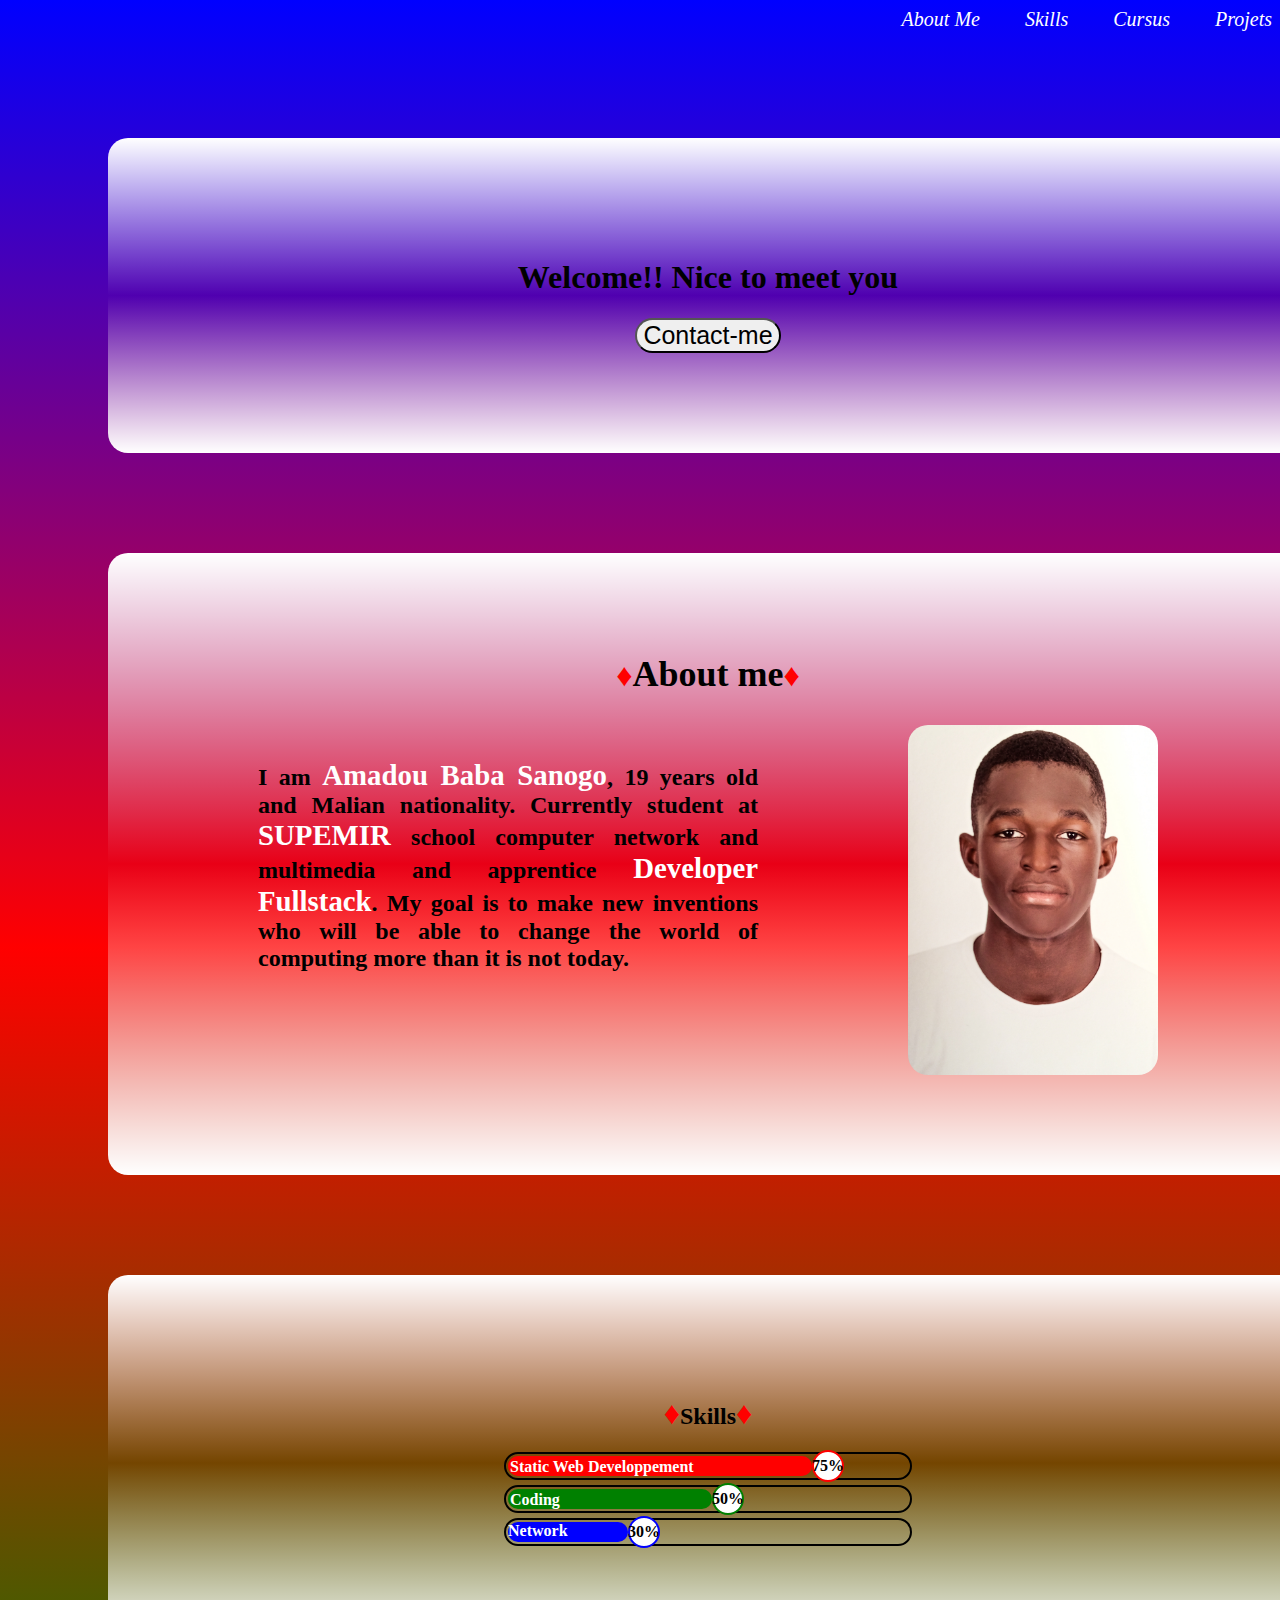
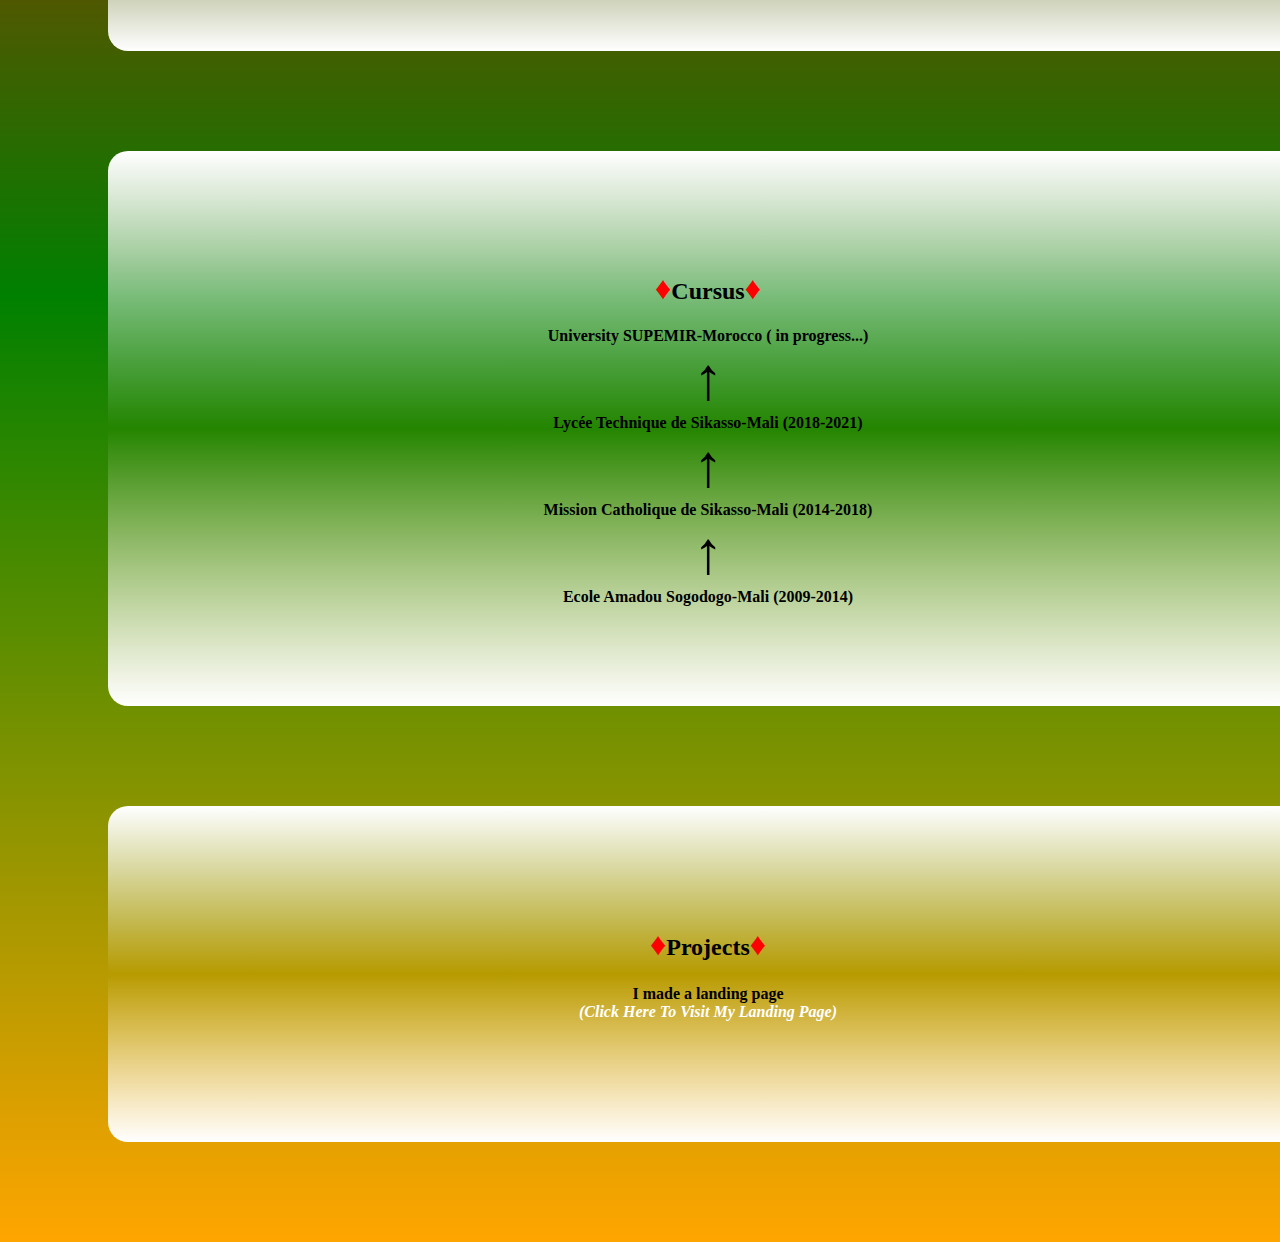
==== portfolio.html @ 0e8484d2 "Add files via upload" ====
<!DOCTYPE html>
<html lang="en">
<head>
    <meta charset="UTF-8">
    <meta http-equiv="X-UA-Compatible" content="IE=edge">
    <meta name="viewport" content="width=device-width, initial-scale=1.0">
    <title>Baba portfolio</title>
    <link rel="stylesheet" href="folio.css">
</head>
<body>
        <nav class="header__container">
            <li class="header--li--style"><a class="a--style" href="#About me">About me </a></li>
            <li class="header--li--style"><a class="a--style" href="#Skills">Skills </a></li>
            <li class="header--li--style"><a class="a--style" href="#Cursus">Cursus</a></li>
            <li class="header--li--style"><a class="a--style" href="#Projects">Projets</a></li>
        </nav>
        <div class="Welcome__container">
            <h1>Welcome!! Nice to meet you</h1>
            <a href="./Contact-me.html"> <button class="Contact-me--button" value="Contact-me">Contact-me</button></a>
        </div>
            <section class="body__container">
                    <div id="About me" class="Aboutme__container">
                        <h2><span class="icone--style">♦</span>About me<span class="icone--style">♦</span></h2>
                        <div class="content__container">
                            <div class="paragraph__container">
                                <h4>I am <span class="name--style">Amadou Baba Sanogo</span>, 19 years old and Malian nationality. Currently student at <span class="name--style">SUPEMIR</span>  school computer network and multimedia and apprentice <span class="name--style">Developer Fullstack</span>. My goal is to make new inventions who will be able to change the world of computing more than it is not today.</h4>                            </div>
                                <img src="./IMG_20221124_172805_933.jpg" alt="My photo" title="Me">
                            </div>
                    </div>  
                        <div id="Skills" class="Skills__container">
                            <h2><span class="icone--style">♦</span>Skills<span class="icone--style">♦</span></h2> 
                                <div class="progression">
                                    <div class="Web--progression" >static web developpement</div><span class="progression--percent Web--progression--percent">75%</span>
                                </div>
                                <div class="progression">
                                    <div class="Coding--progression">coding</div><span class="progression--percent Coding--progression--percent">50%</span>
                                </div>
                                <div class="progression">
                                    <div class="Network--progression">network</div><span class="progression--percent Network--progression--percent">30%</span>
                                </div>
                         </div>
                        <div id="Cursus" class="Cursus__container">
                            <h2><span class="icone--style">♦</span>Cursus<span class="icone--style">♦</span></h2>
                            <li class="Cursus--li--style"><strong>University SUPEMIR-Morocco ( in progress...) </strong> </li>
                            <li class="Cursus--li--style"><span class="Arrow">↑</span></li>
                            <li class="Cursus--li--style"><strong>Lycée Technique de Sikasso-Mali (2018-2021)</strong></li>
                            <li class="Cursus--li--style"><span class="Arrow">↑</span></li>
                            <li class="Cursus--li--style"><strong>Mission Catholique de Sikasso-Mali (2014-2018)</strong></li>
                            <li class="Cursus--li--style"><span class="Arrow">↑</span></li>
                            <li class="Cursus--li--style"><strong>Ecole Amadou Sogodogo-Mali (2009-2014)</strong></li>
                        </div>
                            <div id="Projects" class=" Projects__container">
                                <h2><span class="icone--style">♦</span>Projects<span class="icone--style">♦</span></h2>
                               <h4>
                                I made a landing page <br><a href="./landing page.html" target="_blank" class="a--style">(Click here to visit my landing page)</a> 
                               </h4>
                            </div>
            </section>
</body>
</html>
---- folio.css ----
body{
    background-image: linear-gradient(to top, orange,green,red,blue) ;
}
.header__container{
    padding-top: 0px;
    border-radius: 5px;
    font-family: cursive,'Times New Roman', Times, serif;
    min-width: 800px;
    height: 30px;
    font-size: 20px;
    text-align: right;
}
.a--style{
    text-decoration:none;
    font-style:italic;
    color: white;
    text-transform: capitalize;
}
.a--style:hover{
    color: red;
}
.body__container{
 border-radius: 20px;
 margin-top: 100px;
 min-width: 1000px;
}
.Welcome__container{
    background-image:linear-gradient(to top, white,transparent,white);
    text-align: center;
    border-radius: 20px;
    min-width: 1000px;
    margin:100px;
    padding: 100px;
}
.Contact-me--button{
    text-align: center;
    color: black;
    font-size: 25px;
    border-radius: 20px;
}
.Contact-me--button:hover{
    color: white;
    cursor:grab;
    animation: button 2s infinite;
}
@keyframes button{
    0%{
        background-color: red;
    }
    50%{
        background-color:green ;
    }
    100%{
        background-color: blue;
    }
   }
.content__container{
    display: flex;
    align-content: center;
}
.Aboutme__container{
    background-image:linear-gradient(to top, white,transparent,white);
    border-radius: 20px;
    margin:100px;
    padding: 100px;
    min-width: 1000px;
    font-size: 150%;
}
.Aboutme__container> h2{
    text-align: center;
    margin-top: 0px;
}
.paragraph__container{
    text-align: justify;
    width: 500px;
    min-width: 500px;
    margin: 2px 200px auto 50px;
}
img{
margin-left: -50px ;
}
.Skills__container{
    background-image:linear-gradient(to top, white,transparent,white);
    border-radius: 20px;
    margin:100px;
    padding: 100px;
    min-width: 1000px;
}
.Skills__container> h2{
    text-align: center;
}
.Skills__container> div{
    padding: 2px;
    margin: 5px auto;
}
.name--style{
    font-size: 120%;
    color:white ;
}
.Skills--li--style{
    display: inline-block;
}
.Cursus__container{
    background-image:linear-gradient(to top, white,transparent,white);
    text-align: center;
    border-radius: 20px;
    margin:100px;
    padding: 100px;
    min-width: 1000px;
}
.Projects__container{
    background-image:linear-gradient(to top, white,transparent,white);
    text-align: center;
    border-radius: 20px;
    margin:100px;
    padding: 100px;
    min-width: 1000px;
}
img{
    width: 250px;
    height:350px;
    border-radius: 20px;
}

.header--li--style {
    display: inline-block;
    margin-left: 40px;
    list-style: none;
    text-align: center;
}
.icone--style{
    font-size: xx-large;
    color: red;
}
.progression{
    width: 400px;
    max-height: 20px;
    border: 2px solid black;
    border-radius: 100px;
    background-color: transparent;
    display:flex;
    margin-bottom: 10px;
}
.Network--progression , .Coding--progression, .Web--progression{
    border: 2px solid transparent;
    border-radius: 20px;
    background-color: #355326;
    color: white;
    text-align: left;
    text-transform: capitalize;
    font-weight: bolder;
}
.Network--progression{
    width: 120px;
    background-color: blue;
    animation: Progression 10s infinite ;
    border: none;
}
.Network--progression--percent{
    border: 2px solid blue;
}
.Coding--progression{
    width: 200px;
    background-color: green;
    animation: Progression 10s infinite ;
}
.Coding--progression--percent{
    border: 2px solid green;
}
.Web--progression{
    width: 300px;
    background-color: red;
    animation: Progression 10s infinite ;
}
.Web--progression--percent{
    border: 2px solid red;
}
.progression--percent{
    height: 28px;
    width: 28px;
    color: black;
    margin-right: -25px;
    margin-top: -6px;
    font-weight: bolder;
    float: right;
    background:white;
    border-radius: 50%;
    color: #000;
    display: flex;
    align-items: center;
    justify-content:center ;
}
@keyframes Progression{
    0%{
        width:0 ;
        color: transparent;
    }
    75%{
       color: transparent;
    }
    100%{

    }
}

.Cursus--li--style{
    list-style: none;
    text-align: center;
}
.Arrow{
font-size: 60px;
}
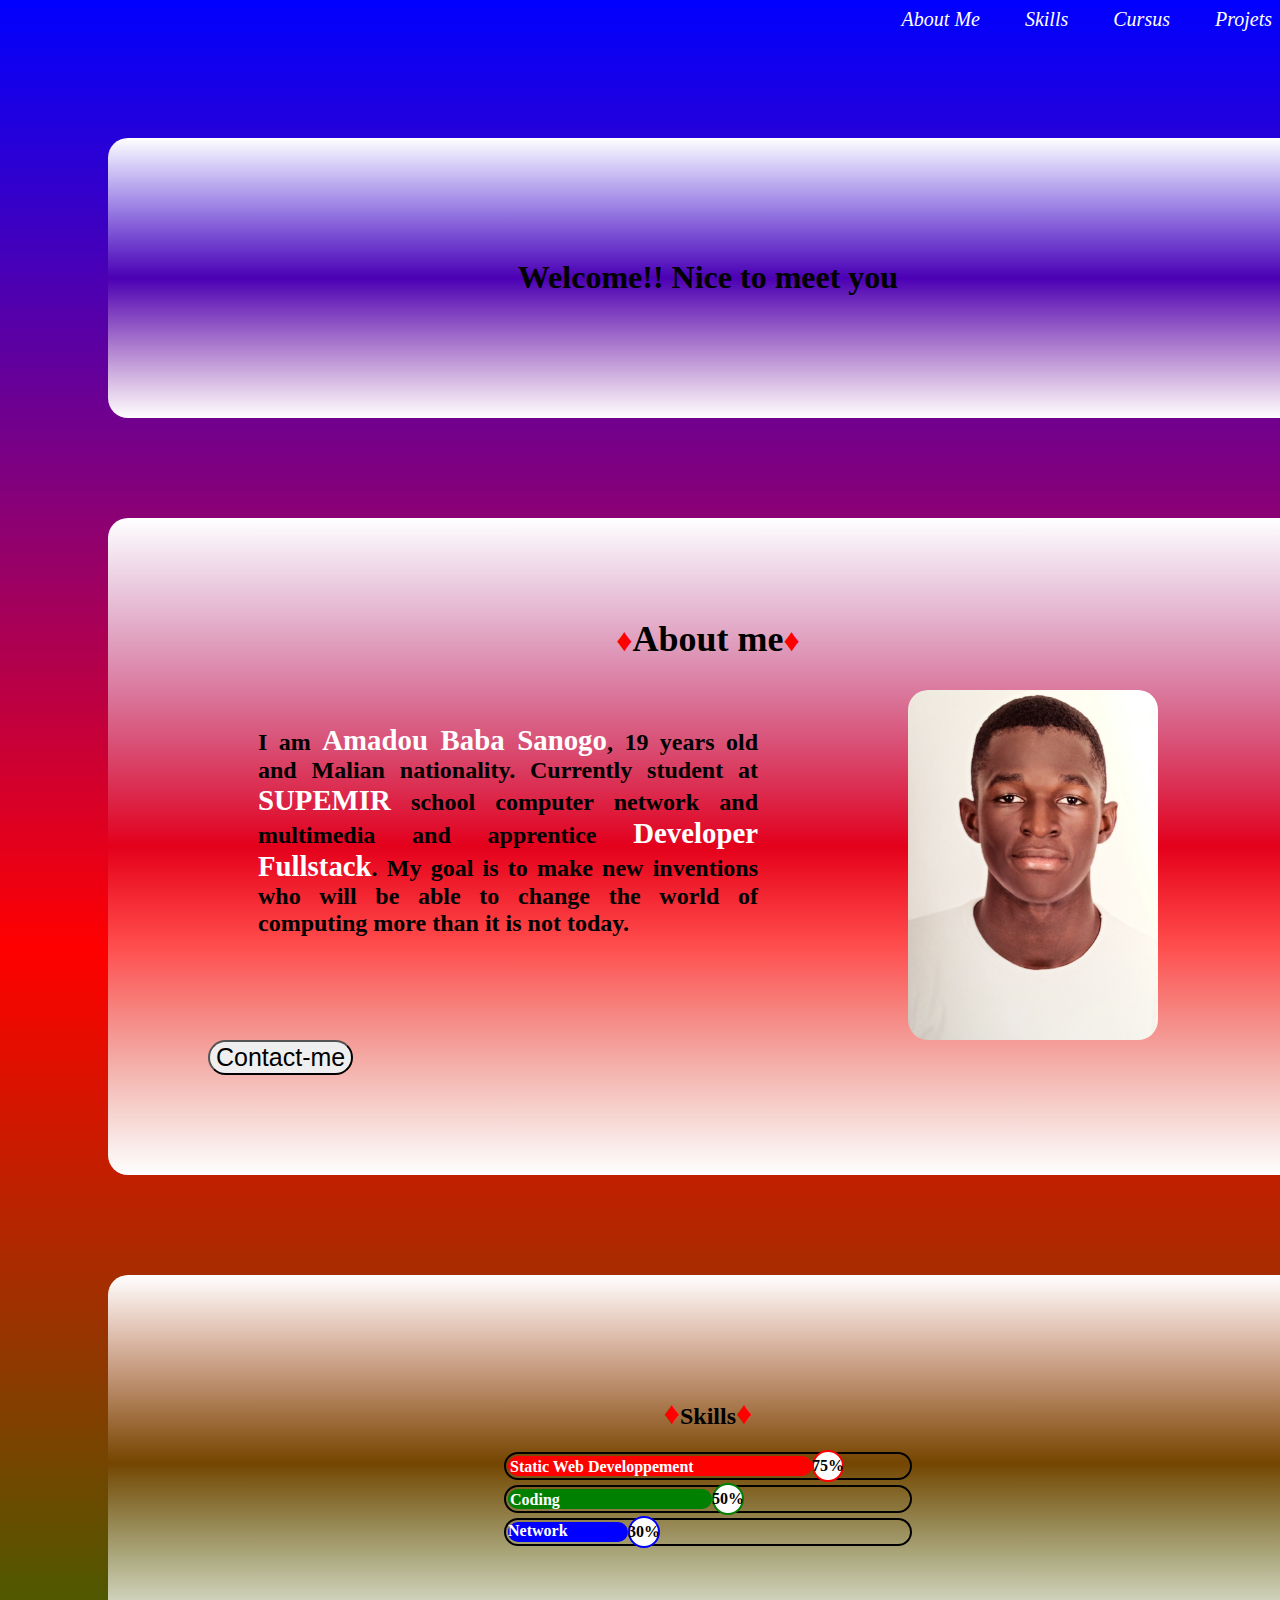
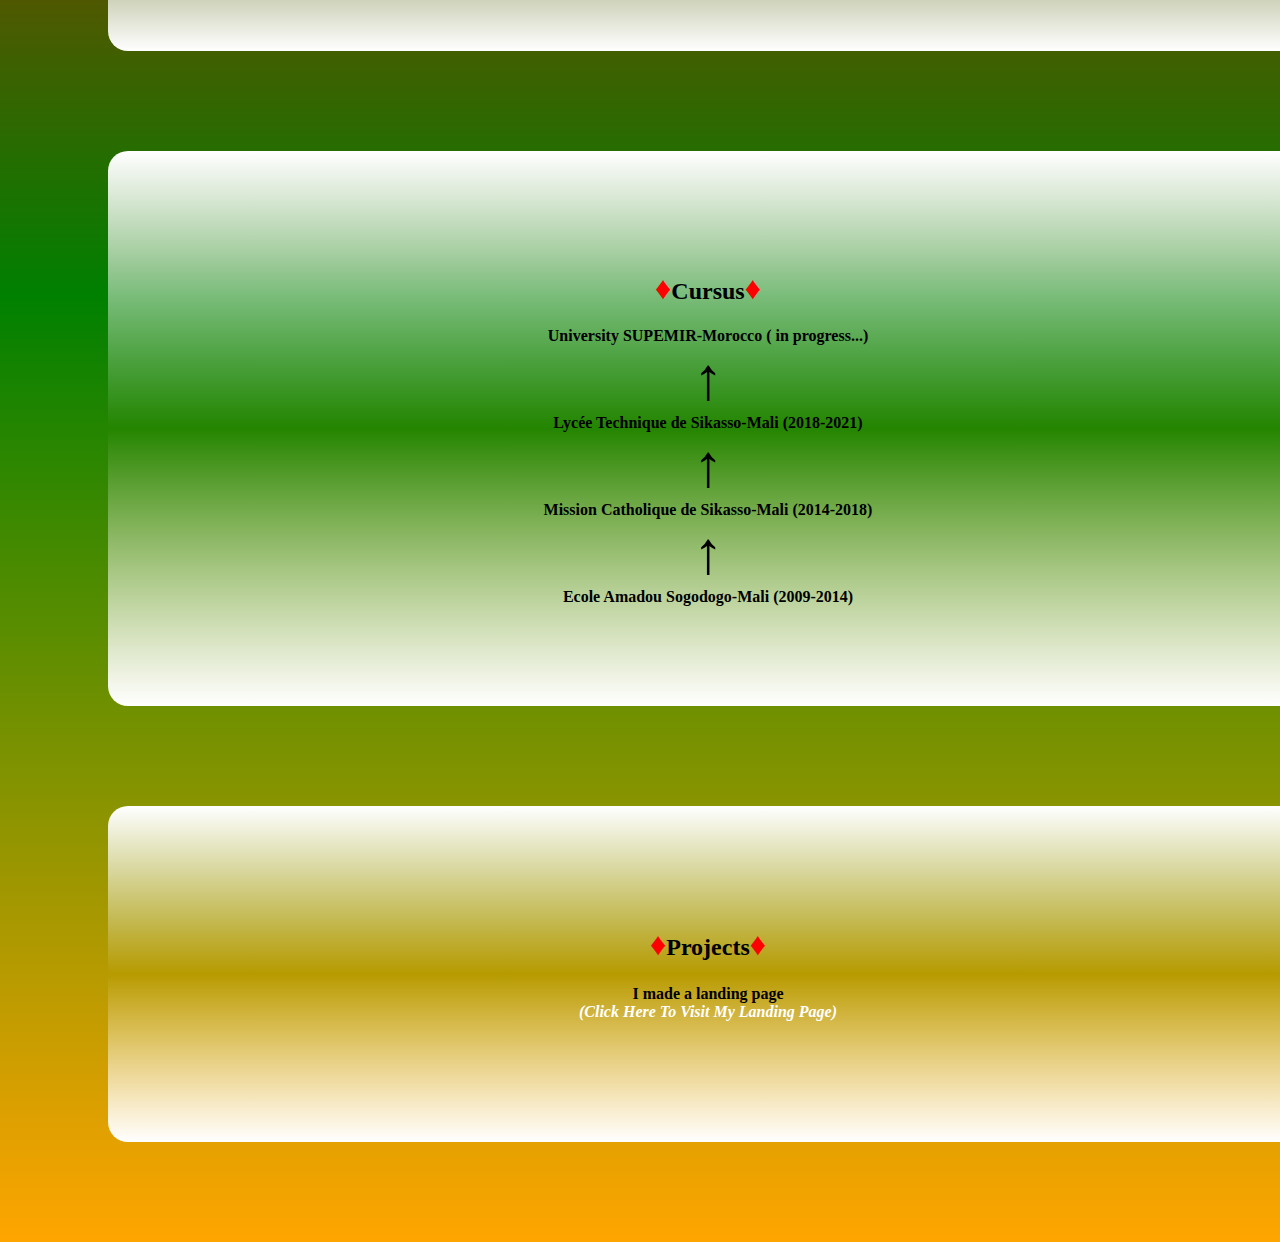
==== commit 89846d50: "Add files via upload" ====
--- a/portfolio.html
+++ b/portfolio.html
@@ -16,7 +16,6 @@
         </nav>
         <div class="Welcome__container">
             <h1>Welcome!! Nice to meet you</h1>
-            <a href="./Contact-me.html"> <button class="Contact-me--button" value="Contact-me">Contact-me</button></a>
         </div>
             <section class="body__container">
                     <div id="About me" class="Aboutme__container">
@@ -26,6 +25,7 @@
                                 <h4>I am <span class="name--style">Amadou Baba Sanogo</span>, 19 years old and Malian nationality. Currently student at <span class="name--style">SUPEMIR</span>  school computer network and multimedia and apprentice <span class="name--style">Developer Fullstack</span>. My goal is to make new inventions who will be able to change the world of computing more than it is not today.</h4>                            </div>
                                 <img src="./IMG_20221124_172805_933.jpg" alt="My photo" title="Me">
                             </div>
+                            <a href="https://codepen.io/AmadouBaba/pen/gOjawpr"> <button class="Contact-me--button" value="Contact-me">Contact-me</button></a>
                     </div>  
                         <div id="Skills" class="Skills__container">
                             <h2><span class="icone--style">♦</span>Skills<span class="icone--style">♦</span></h2> 
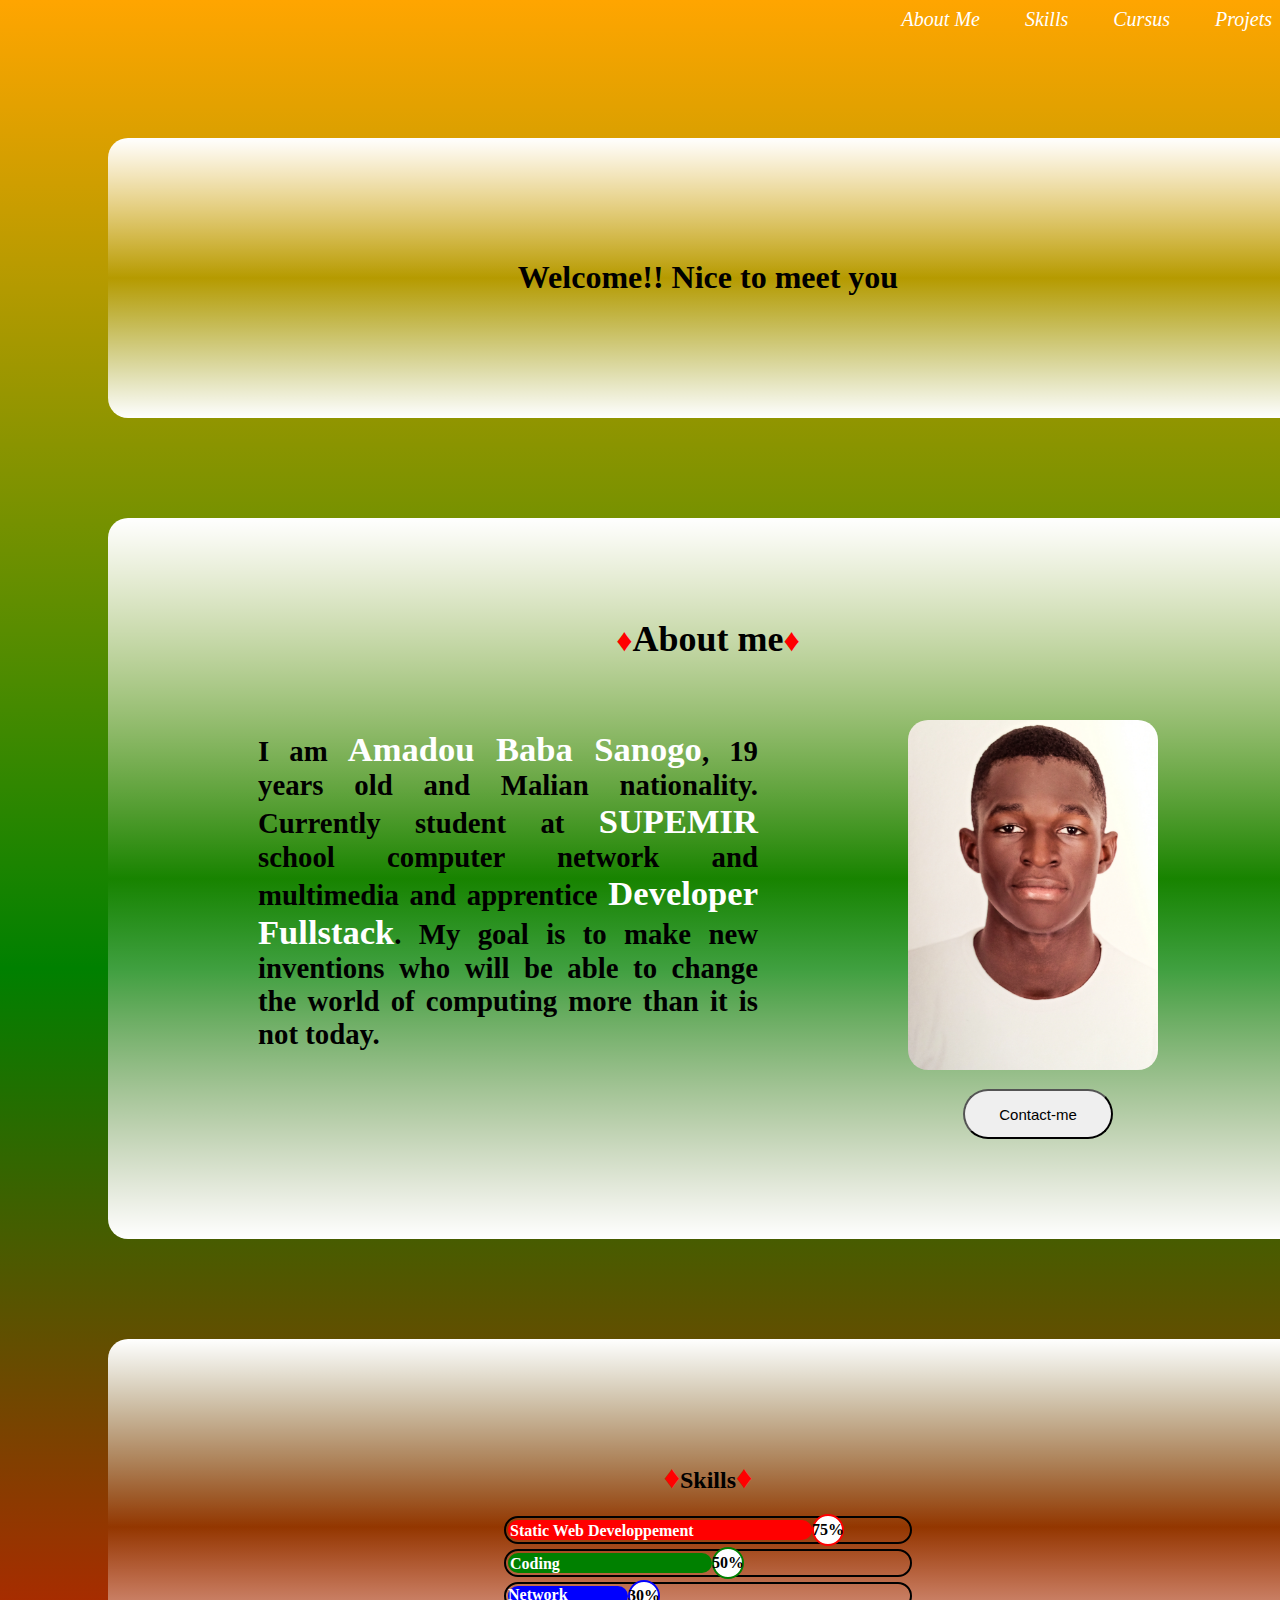
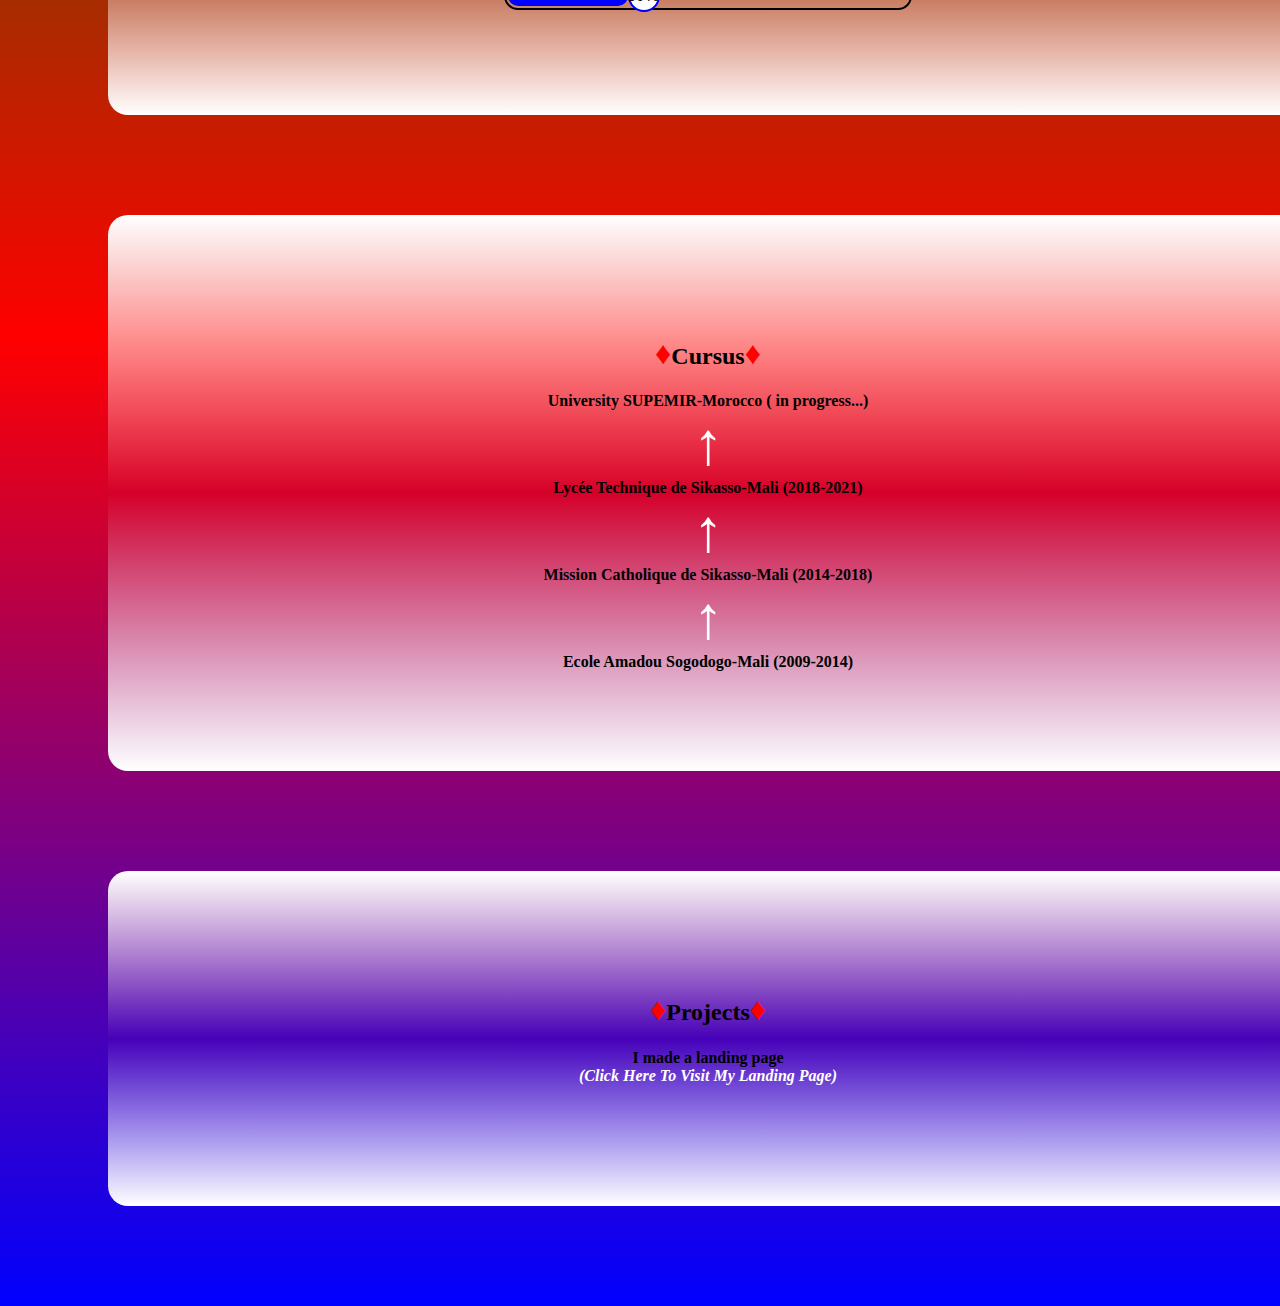
==== commit 1c4a57ff: "Add files via upload" ====
--- a/portfolio.html
+++ b/portfolio.html
@@ -52,7 +52,7 @@
                             <div id="Projects" class=" Projects__container">
                                 <h2><span class="icone--style">♦</span>Projects<span class="icone--style">♦</span></h2>
                                <h4>
-                                I made a landing page <br><a href="./landing page.html" target="_blank" class="a--style">(Click here to visit my landing page)</a> 
+                                I made a landing page <br><a href=" https://amadou-baba.github.io/Mali.github.io/" target="_blank" class="a--style">(Click here to visit my landing page)</a> 
                                </h4>
                             </div>
             </section>
--- a/folio.css
+++ b/folio.css
@@ -1,5 +1,5 @@
   body{
-    background-image: linear-gradient(to top, orange,green,red,blue) ;
+    background-image: linear-gradient(to bottom, orange,green,red,blue) ;
 }
 .header__container{
     padding-top: 0px;
@@ -25,7 +25,7 @@
  min-width: 1000px;
 }
 .Welcome__container{
-    background-image:linear-gradient(to top, white,transparent,white);
+    background-image:linear-gradient(to top, white,transparent, white);
     text-align: center;
     border-radius: 20px;
     min-width: 1000px;
@@ -34,12 +34,17 @@
 }
 .Contact-me--button{
     text-align: center;
+    font-family: 'Franklin Gothic Medium', 'Arial Narrow', Arial, sans-serif;
     color: black;
-    font-size: 25px;
-    border-radius: 20px;
+    width: 150px;
+    height: 50px;
+    margin-left: 755px;
+    font-size: 15px;
+    border-radius: 100px;
 }
 .Contact-me--button:hover{
     color: white;
+    border-color: black;
     cursor:grab;
     animation: button 2s infinite;
 }
@@ -48,7 +53,7 @@
         background-color: red;
     }
     50%{
-        background-color:green ;
+        background-color:purple ;
     }
     100%{
         background-color: blue;
@@ -72,12 +77,14 @@
 }
 .paragraph__container{
     text-align: justify;
+    font-size: 120%;
     width: 500px;
     min-width: 500px;
     margin: 2px 200px auto 50px;
 }
 img{
-margin-left: -50px ;
+    margin-top:30px ;
+    margin-left: -50px ;
 }
 .Skills__container{
     background-image:linear-gradient(to top, white,transparent,white);
@@ -195,11 +202,8 @@
         width:0 ;
         color: transparent;
     }
-    75%{
+    60%{
        color: transparent;
-    }
-    100%{
-
     }
 }
 
@@ -209,4 +213,5 @@
 }
 .Arrow{
 font-size: 60px;
+color: white;
 }